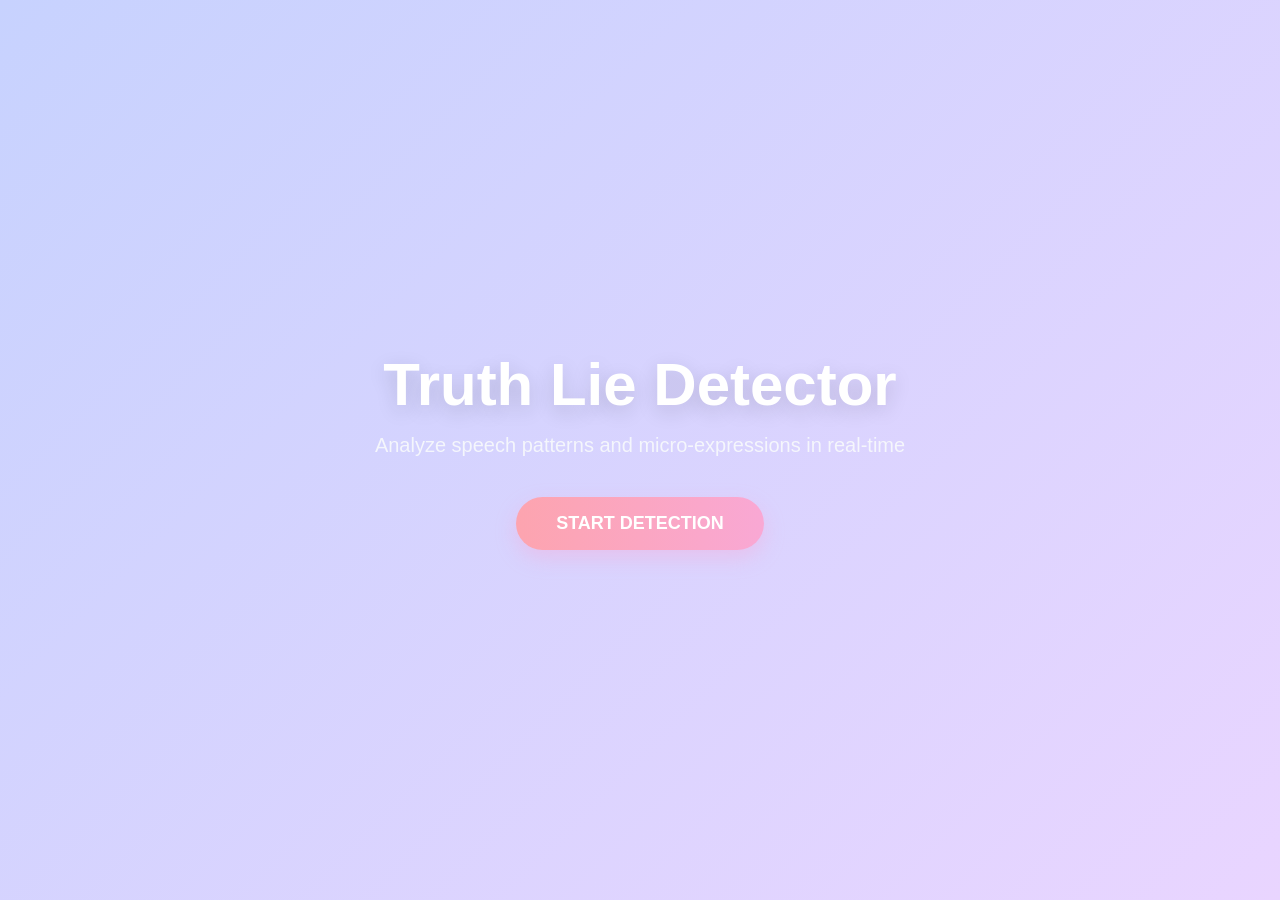
==== index.html @ eca3f524 "file added" ====
<!DOCTYPE html>
<html lang="en">
<head>
  <meta charset="UTF-8">
  <title>Truth Lie Detector</title>
  <link rel="stylesheet" href="styles.css">

  <style>
    body.center {
      display: flex;
      justify-content: center;
      align-items: center;
      height: 100vh;
      flex-direction: column;
      text-align: center;
      margin: 0;
      background: linear-gradient(135deg, #c7d2fe, #e9d5ff);
      font-family: "Segoe UI", sans-serif;
    }

    .main-title {
      font-size: 60px;
      font-weight: 700;
      color: #ffffff;
      text-shadow: 0 6px 20px rgba(0, 0, 0, 0.15);
      margin-bottom: 15px;
    }

    .subtitle {
      font-size: 20px;
      color: #f8fafc;
      opacity: 0.9;
      margin-bottom: 40px;
    }

    .primary-btn {
      padding: 16px 40px;
      font-size: 18px;
      font-weight: 600;
      border: none;
      border-radius: 40px;
      background: linear-gradient(90deg, #fda4af, #f9a8d4);
      color: white;
      cursor: pointer;
      transition: 0.3s ease;
      box-shadow: 0 8px 20px rgba(249, 168, 212, 0.4);
    }

    .primary-btn:hover {
      transform: translateY(-4px);
      box-shadow: 0 12px 30px rgba(249, 168, 212, 0.5);
    }
  </style>
</head>

<body class="center">

  <div class="main-title">Truth Lie Detector</div>
  <div class="subtitle">Analyze speech patterns and micro-expressions in real-time</div>

  <button class="primary-btn" onclick="window.location.href='home.html'">
      START DETECTION
  </button>

</body>
</html>
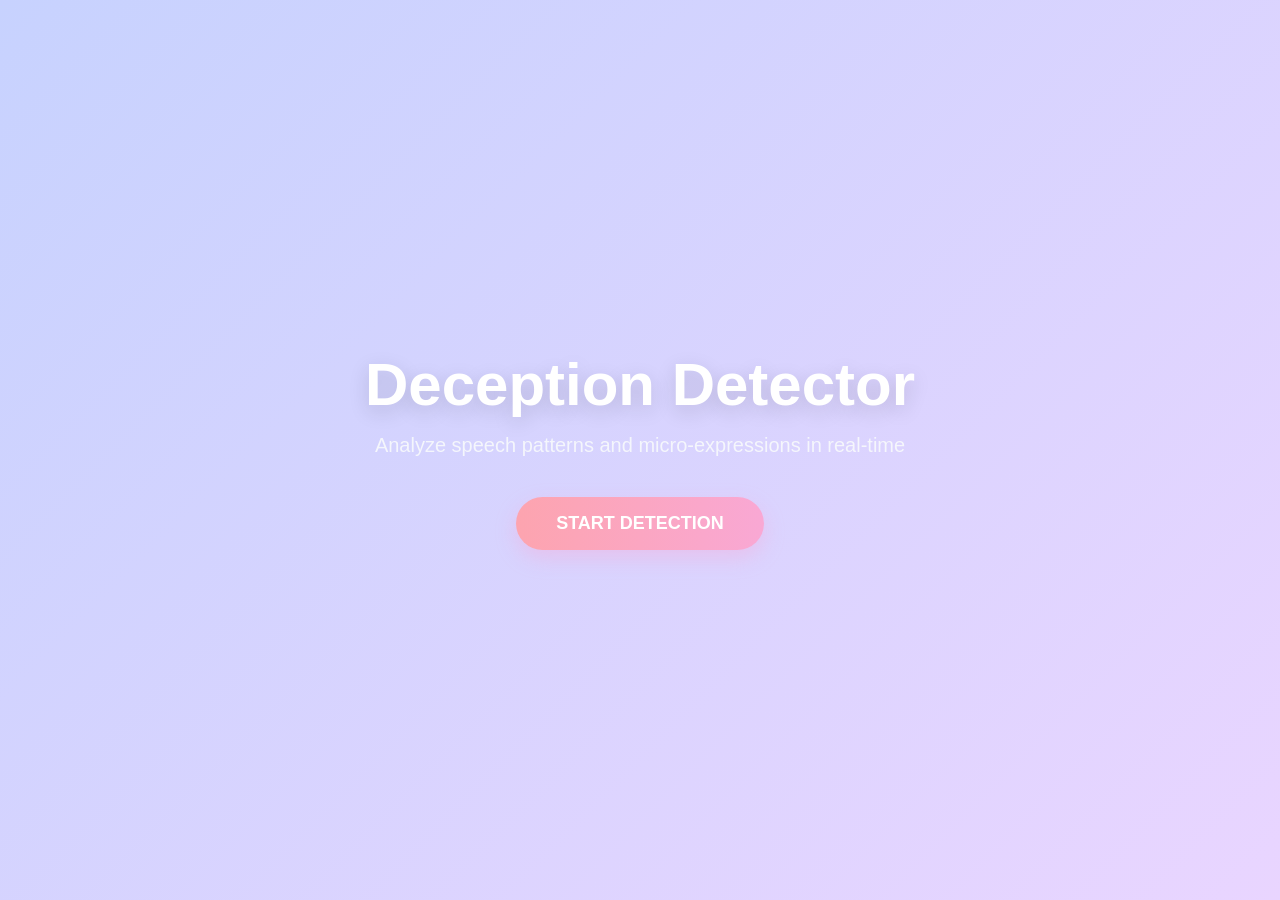
==== commit 6188e7da: "Update index.html" ====
--- a/index.html
+++ b/index.html
@@ -2,7 +2,7 @@
 <html lang="en">
 <head>
   <meta charset="UTF-8">
-  <title>Truth Lie Detector</title>
+  <title>Deception Detector</title>
   <link rel="stylesheet" href="styles.css">
 
   <style>
@@ -55,7 +55,7 @@
 
 <body class="center">
 
-  <div class="main-title">Truth Lie Detector</div>
+  <div class="main-title">Deception Detector</div>
   <div class="subtitle">Analyze speech patterns and micro-expressions in real-time</div>
 
   <button class="primary-btn" onclick="window.location.href='home.html'">
